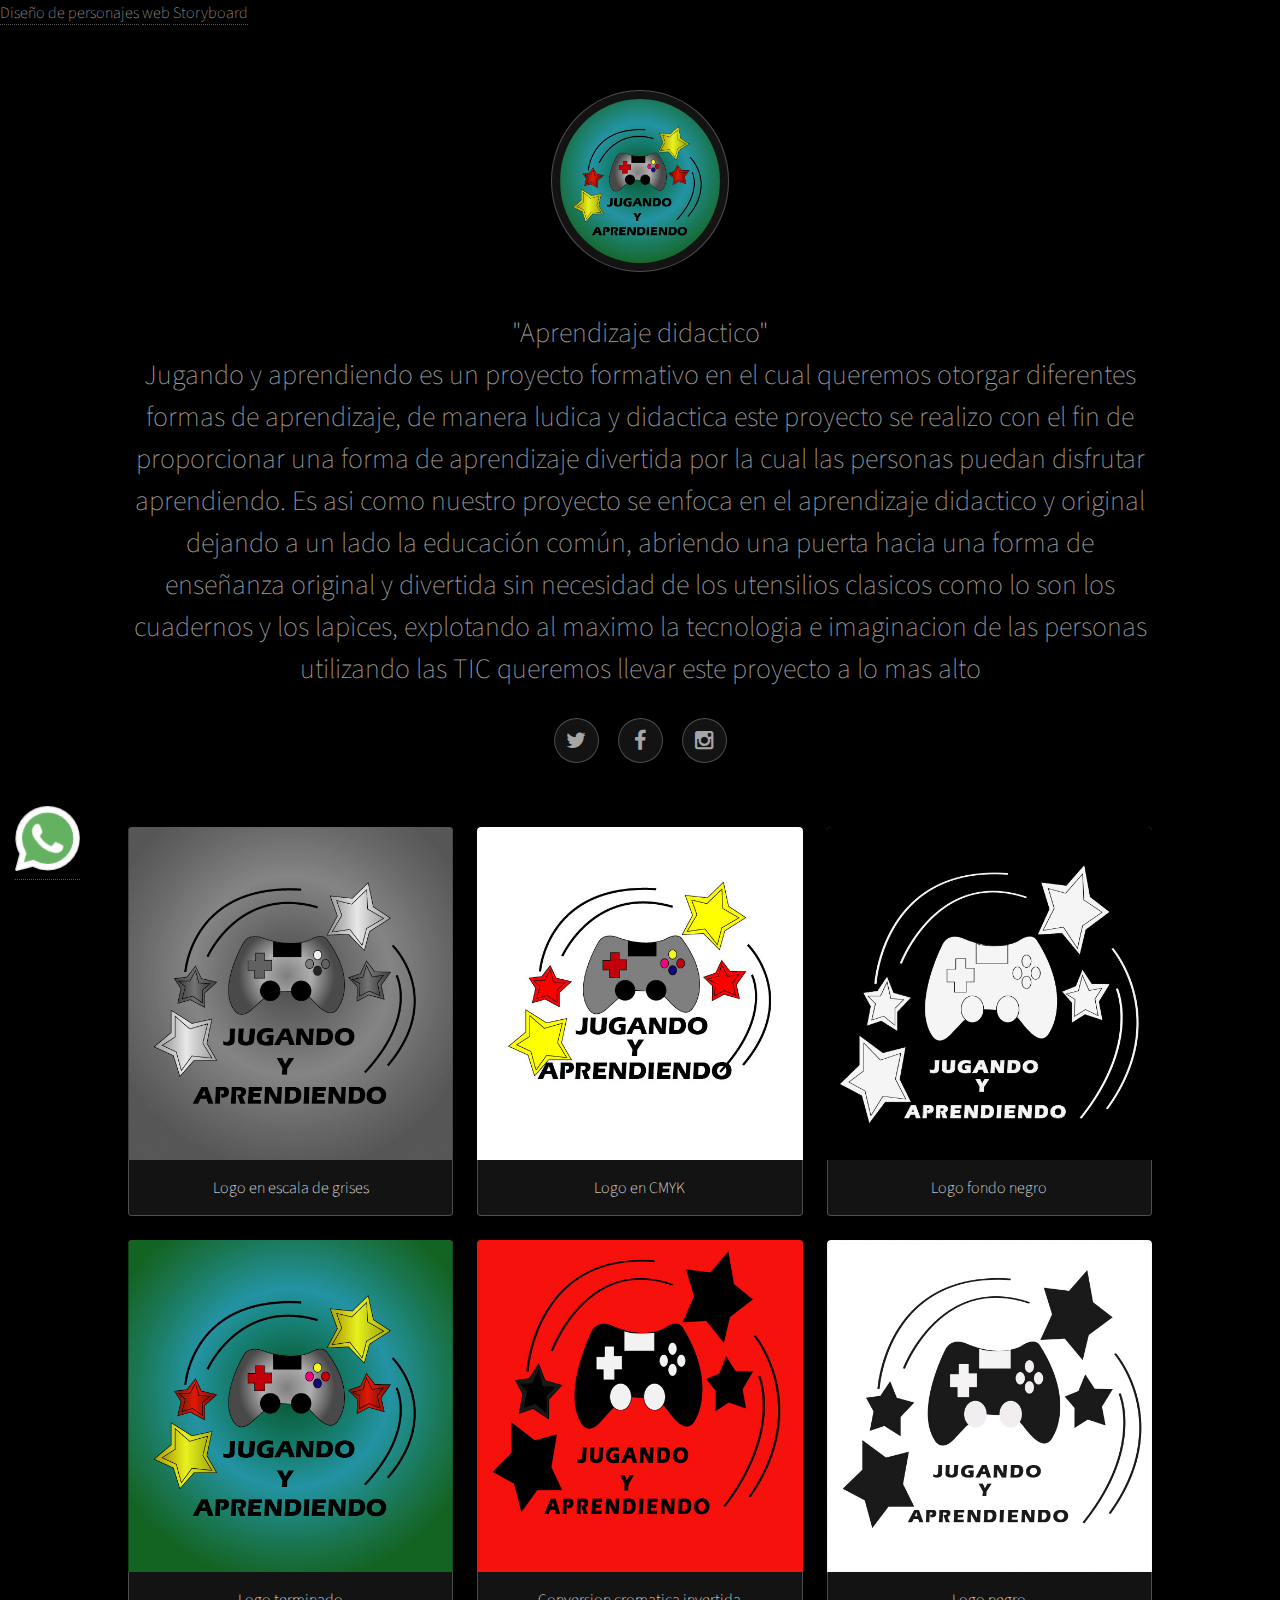
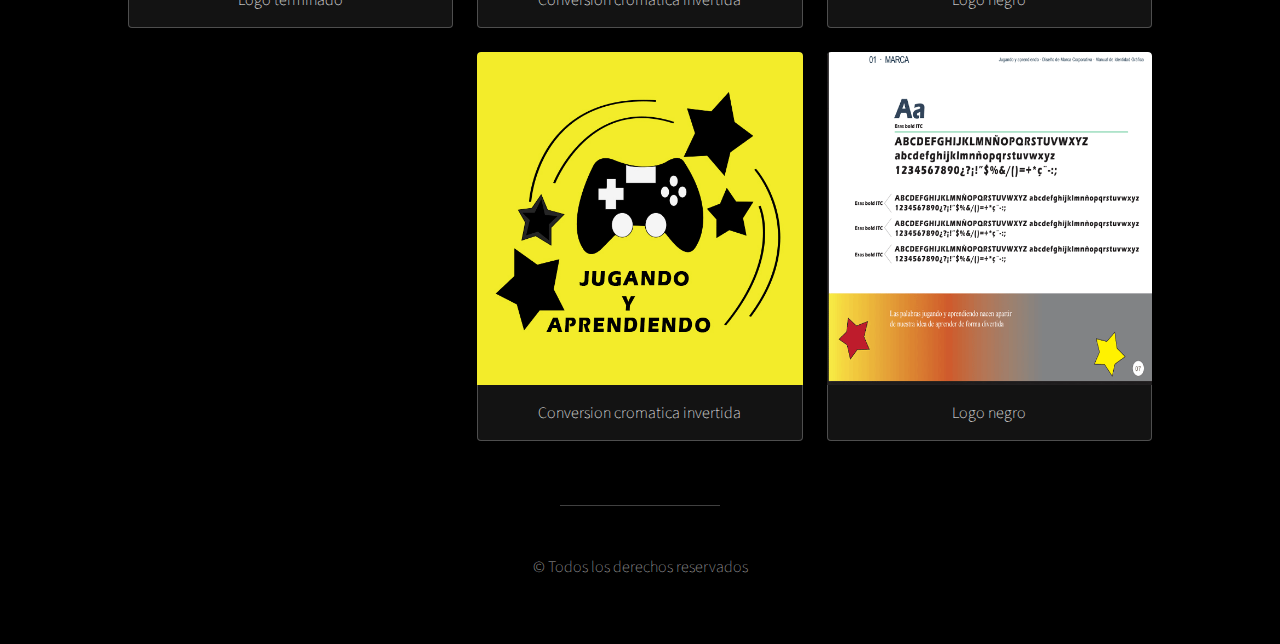
==== manual.html @ 73e26c7f "Add files via upload" ====
<!DOCTYPE HTML>

<html>
	<head>
		<link rel="icon" href="images/icono.ico">
		<title>Manual de identidad</title>
		<meta charset="utf-8" />
		<meta name="viewport" content="width=device-width, initial-scale=1" />
		<link rel="stylesheet" href="assets/css/main.css" />
		<link rel="stylesheet" href="css/bootstrap.css"> 
		<style>
			.appWhatsapp {
				position: fixed;
				left: 15px;
				bottom: 20px;
				width: 65px;
				z-index: 1000;
			}
	
			.appWhatsapp img{
				width: 100%;
				height: auto;
			}
		</style>
	</head>
	<body>
		<div class="container">
            <div class="row">
                <div class="col-xs-12 col-sm-12 col-md-12 col-lg-12">
                    <nav class="p-2 bg-warning text-white mt-3">
                        <a href="Diseño.html" target="_blank" class="breadcrumb-item">Diseño de personajes</a>
                        <a href="index.html" target="_blank" class="breadcrumb-item">web</a>
                        <a href="plantilla.html" target="_blank" class="breadcrumb-item">Storyboard</a>
                    </nav>
                </div>
            </div>
        </div>
		<!-- Wrapper -->
			<div id="wrapper">

				<!-- Header -->
					<header id="header">
						<span class="avatar"><img src="images/avatar.jpg" alt="" /></span>
						<h1>"Aprendizaje didactico"</a><br />
							Jugando y aprendiendo es un proyecto formativo en el cual queremos otorgar diferentes formas de aprendizaje, de manera ludica y didactica este proyecto se realizo con el fin de proporcionar una forma de aprendizaje divertida por la cual las personas puedan disfrutar aprendiendo.
                            Es asi como nuestro proyecto se enfoca en el aprendizaje didactico y original dejando a un lado la educación común, abriendo una puerta hacia una forma de enseñanza original y divertida sin necesidad de los utensilios clasicos como lo son los cuadernos y los lapìces, explotando al maximo la tecnologia e imaginacion de las personas utilizando las TIC queremos llevar este proyecto a lo mas alto </h1>
						<ul class="icons">
							<li><a href="https://twitter.com/Jugandoyaprend1" target="_blank" class="icon style2 fa-twitter"><span class="label">Twitter</span></a></li>
							<li><a href="https://www.facebook.com/Jugando-y-Aprendiendo-108589204228182/" target="_blank" class="icon style2 fa-facebook"><span class="label">Facebook</span></a></li>
							<li><a href="https://www.instagram.com/jugandoyaprendiendo5/?hl=es-la" target="_blank" class="icon style2 fa-instagram"><span class="label">Instagram</span></a></li>
						</ul>
					</header>

				<!-- Main -->
					<section id="main">

						<!-- Thumbnails -->
							<section class="thumbnails">
								<div>
									<a href="images/fulls/01.jpg">
										<img src="images/thumbs/01.jpg" alt="ortega" />
										<h3>Logo en escala de grises</h3>
									</a>
									<a href="images/fulls/02.jpg">
										<img src="images/thumbs/02.jpg" alt="" />
										<h3>Logo terminado</h3>
									</a>
								</div>
								<div>
									<a href="images/fulls/03.jpg">
										<img src="images/thumbs/03.jpg" alt="" />
										<h3>Logo en CMYK</h3>
									</a>
									<a href="images/fulls/04.jpg">
										<img src="images/thumbs/04.jpg" alt="" />
										<h3>Conversion cromatica invertida</h3>
									</a>
									<a href="images/fulls/05.jpg">
										<img src="images/thumbs/05.jpg" alt="" />
										<h3>Conversion cromatica invertida</h3>
									</a>
								</div>
								<div>
									<a href="images/fulls/06.jpg">
										<img src="images/thumbs/06.jpg" alt="" />
										<h3>Logo fondo negro</h3>
									</a>
									<a href="images/fulls/07.jpg">
										<img src="images/thumbs/07.jpg" alt="" />
										<h3>Logo negro</h3>
									</a>
									<a href="images/fulls/08.png">
										<img src="images/thumbs/08.png" alt="" />
										<h3>Logo negro</h3>
									</a>
								</div>
							</section>

					</section>

				<!-- Footer -->
					<footer id="footer">
						<p>&copy; Todos los derechos reservados
					</footer>
					<a class="appWhatsapp" target="_blank" href="https://api.whatsapp.com/send?phone=573017421079&text=Bienvenidos!%20en%20que%20te%20podemos%20ayudar"><img src="images/whatsapp.png" hwight></a>
			</div>

		<!-- Scripts -->
			<script src="assets/js/jquery.min.js"></script>
			<script src="assets/js/jquery.poptrox.min.js"></script>
			<script src="assets/js/skel.min.js"></script>
			<script src="assets/js/main.js"></script>

	</body>
</html>
---- assets/css/main.css ----
@charset "UTF-8";
@import url(font-awesome.min.css);
@import url("http://fonts.googleapis.com/css?family=Source+Sans+Pro:200");


/* Reset */

	html, body, div, span, applet, object, iframe, h1, h2, h3, h4, h5, h6, p, blockquote, pre, a, abbr, acronym, address, big, cite, code, del, dfn, em, img, ins, kbd, q, s, samp, small, strike, strong, sub, sup, tt, var, b, u, i, center, dl, dt, dd, ol, ul, li, fieldset, form, label, legend, table, caption, tbody, tfoot, thead, tr, th, td, article, aside, canvas, details, embed, figure, figcaption, footer, header, hgroup, menu, nav, output, ruby, section, summary, time, mark, audio, video {
		margin: 0;
		padding: 0;
		border: 0;
		font-size: 100%;
		font: inherit;
		vertical-align: baseline;
	}

	article, aside, details, figcaption, figure, footer, header, hgroup, menu, nav, section {
		display: block;
	}

	body {
		line-height: 1;
	}

	ol, ul {
		list-style: none;
	}

	blockquote, q {
		quotes: none;
	}

	blockquote:before, blockquote:after, q:before, q:after {
		content: '';
		content: none;
	}

	table {
		border-collapse: collapse;
		border-spacing: 0;
	}

	body {
		-webkit-text-size-adjust: none;
	}

/* Box Model */

	*, *:before, *:after {
		-moz-box-sizing: border-box;
		-webkit-box-sizing: border-box;
		box-sizing: border-box;
	}

/* Grid */

	.row {
		border-bottom: solid 1px transparent;
		-moz-box-sizing: border-box;
		-webkit-box-sizing: border-box;
		box-sizing: border-box;
	}

	.row > * {
		float: left;
		-moz-box-sizing: border-box;
		-webkit-box-sizing: border-box;
		box-sizing: border-box;
	}

	.row:after, .row:before {
		content: '';
		display: block;
		clear: both;
		height: 0;
	}

	.row.uniform > * > :first-child {
		margin-top: 0;
	}

	.row.uniform > * > :last-child {
		margin-bottom: 0;
	}

	.row.\30 \25 > * {
		padding: 0 0 0 0em;
	}

	.row.\30 \25 {
		margin: 0 0 -1px 0em;
	}

	.row.uniform.\30 \25 > * {
		padding: 0em 0 0 0em;
	}

	.row.uniform.\30 \25 {
		margin: 0em 0 -1px 0em;
	}

	.row > * {
		padding: 0 0 0 2em;
	}

	.row {
		margin: 0 0 -1px -2em;
	}

	.row.uniform > * {
		padding: 2em 0 0 2em;
	}

	.row.uniform {
		margin: -2em 0 -1px -2em;
	}

	.row.\32 00\25 > * {
		padding: 0 0 0 4em;
	}

	.row.\32 00\25 {
		margin: 0 0 -1px -4em;
	}

	.row.uniform.\32 00\25 > * {
		padding: 4em 0 0 4em;
	}

	.row.uniform.\32 00\25 {
		margin: -4em 0 -1px -4em;
	}

	.row.\31 50\25 > * {
		padding: 0 0 0 3em;
	}

	.row.\31 50\25 {
		margin: 0 0 -1px -3em;
	}

	.row.uniform.\31 50\25 > * {
		padding: 3em 0 0 3em;
	}

	.row.uniform.\31 50\25 {
		margin: -3em 0 -1px -3em;
	}

	.row.\35 0\25 > * {
		padding: 0 0 0 1em;
	}

	.row.\35 0\25 {
		margin: 0 0 -1px -1em;
	}

	.row.uniform.\35 0\25 > * {
		padding: 1em 0 0 1em;
	}

	.row.uniform.\35 0\25 {
		margin: -1em 0 -1px -1em;
	}

	.row.\32 5\25 > * {
		padding: 0 0 0 0.5em;
	}

	.row.\32 5\25 {
		margin: 0 0 -1px -0.5em;
	}

	.row.uniform.\32 5\25 > * {
		padding: 0.5em 0 0 0.5em;
	}

	.row.uniform.\32 5\25 {
		margin: -0.5em 0 -1px -0.5em;
	}

	.\31 2u, .\31 2u\24 {
		width: 100%;
		clear: none;
		margin-left: 0;
	}

	.\31 1u, .\31 1u\24 {
		width: 91.6666666667%;
		clear: none;
		margin-left: 0;
	}

	.\31 0u, .\31 0u\24 {
		width: 83.3333333333%;
		clear: none;
		margin-left: 0;
	}

	.\39 u, .\39 u\24 {
		width: 75%;
		clear: none;
		margin-left: 0;
	}

	.\38 u, .\38 u\24 {
		width: 66.6666666667%;
		clear: none;
		margin-left: 0;
	}

	.\37 u, .\37 u\24 {
		width: 58.3333333333%;
		clear: none;
		margin-left: 0;
	}

	.\36 u, .\36 u\24 {
		width: 50%;
		clear: none;
		margin-left: 0;
	}

	.\35 u, .\35 u\24 {
		width: 41.6666666667%;
		clear: none;
		margin-left: 0;
	}

	.\34 u, .\34 u\24 {
		width: 33.3333333333%;
		clear: none;
		margin-left: 0;
	}

	.\33 u, .\33 u\24 {
		width: 25%;
		clear: none;
		margin-left: 0;
	}

	.\32 u, .\32 u\24 {
		width: 16.6666666667%;
		clear: none;
		margin-left: 0;
	}

	.\31 u, .\31 u\24 {
		width: 8.3333333333%;
		clear: none;
		margin-left: 0;
	}

	.\31 2u\24 + *,
	.\31 1u\24 + *,
	.\31 0u\24 + *,
	.\39 u\24 + *,
	.\38 u\24 + *,
	.\37 u\24 + *,
	.\36 u\24 + *,
	.\35 u\24 + *,
	.\34 u\24 + *,
	.\33 u\24 + *,
	.\32 u\24 + *,
	.\31 u\24 + * {
		clear: left;
	}

	.\-11u {
		margin-left: 91.66667%;
	}

	.\-10u {
		margin-left: 83.33333%;
	}

	.\-9u {
		margin-left: 75%;
	}

	.\-8u {
		margin-left: 66.66667%;
	}

	.\-7u {
		margin-left: 58.33333%;
	}

	.\-6u {
		margin-left: 50%;
	}

	.\-5u {
		margin-left: 41.66667%;
	}

	.\-4u {
		margin-left: 33.33333%;
	}

	.\-3u {
		margin-left: 25%;
	}

	.\-2u {
		margin-left: 16.66667%;
	}

	.\-1u {
		margin-left: 8.33333%;
	}

	@media screen and (max-width: 1680px) {

		.row > * {
			padding: 0 0 0 2em;
		}

		.row {
			margin: 0 0 -1px -2em;
		}

		.row.uniform > * {
			padding: 2em 0 0 2em;
		}

		.row.uniform {
			margin: -2em 0 -1px -2em;
		}

		.row.\32 00\25 > * {
			padding: 0 0 0 4em;
		}

		.row.\32 00\25 {
			margin: 0 0 -1px -4em;
		}

		.row.uniform.\32 00\25 > * {
			padding: 4em 0 0 4em;
		}

		.row.uniform.\32 00\25 {
			margin: -4em 0 -1px -4em;
		}

		.row.\31 50\25 > * {
			padding: 0 0 0 3em;
		}

		.row.\31 50\25 {
			margin: 0 0 -1px -3em;
		}

		.row.uniform.\31 50\25 > * {
			padding: 3em 0 0 3em;
		}

		.row.uniform.\31 50\25 {
			margin: -3em 0 -1px -3em;
		}

		.row.\35 0\25 > * {
			padding: 0 0 0 1em;
		}

		.row.\35 0\25 {
			margin: 0 0 -1px -1em;
		}

		.row.uniform.\35 0\25 > * {
			padding: 1em 0 0 1em;
		}

		.row.uniform.\35 0\25 {
			margin: -1em 0 -1px -1em;
		}

		.row.\32 5\25 > * {
			padding: 0 0 0 0.5em;
		}

		.row.\32 5\25 {
			margin: 0 0 -1px -0.5em;
		}

		.row.uniform.\32 5\25 > * {
			padding: 0.5em 0 0 0.5em;
		}

		.row.uniform.\32 5\25 {
			margin: -0.5em 0 -1px -0.5em;
		}

		.\31 2u\28xlarge\29, .\31 2u\24\28xlarge\29 {
			width: 100%;
			clear: none;
			margin-left: 0;
		}

		.\31 1u\28xlarge\29, .\31 1u\24\28xlarge\29 {
			width: 91.6666666667%;
			clear: none;
			margin-left: 0;
		}

		.\31 0u\28xlarge\29, .\31 0u\24\28xlarge\29 {
			width: 83.3333333333%;
			clear: none;
			margin-left: 0;
		}

		.\39 u\28xlarge\29, .\39 u\24\28xlarge\29 {
			width: 75%;
			clear: none;
			margin-left: 0;
		}

		.\38 u\28xlarge\29, .\38 u\24\28xlarge\29 {
			width: 66.6666666667%;
			clear: none;
			margin-left: 0;
		}

		.\37 u\28xlarge\29, .\37 u\24\28xlarge\29 {
			width: 58.3333333333%;
			clear: none;
			margin-left: 0;
		}

		.\36 u\28xlarge\29, .\36 u\24\28xlarge\29 {
			width: 50%;
			clear: none;
			margin-left: 0;
		}

		.\35 u\28xlarge\29, .\35 u\24\28xlarge\29 {
			width: 41.6666666667%;
			clear: none;
			margin-left: 0;
		}

		.\34 u\28xlarge\29, .\34 u\24\28xlarge\29 {
			width: 33.3333333333%;
			clear: none;
			margin-left: 0;
		}

		.\33 u\28xlarge\29, .\33 u\24\28xlarge\29 {
			width: 25%;
			clear: none;
			margin-left: 0;
		}

		.\32 u\28xlarge\29, .\32 u\24\28xlarge\29 {
			width: 16.6666666667%;
			clear: none;
			margin-left: 0;
		}

		.\31 u\28xlarge\29, .\31 u\24\28xlarge\29 {
			width: 8.3333333333%;
			clear: none;
			margin-left: 0;
		}

		.\31 2u\24\28xlarge\29 + *,
		.\31 1u\24\28xlarge\29 + *,
		.\31 0u\24\28xlarge\29 + *,
		.\39 u\24\28xlarge\29 + *,
		.\38 u\24\28xlarge\29 + *,
		.\37 u\24\28xlarge\29 + *,
		.\36 u\24\28xlarge\29 + *,
		.\35 u\24\28xlarge\29 + *,
		.\34 u\24\28xlarge\29 + *,
		.\33 u\24\28xlarge\29 + *,
		.\32 u\24\28xlarge\29 + *,
		.\31 u\24\28xlarge\29 + * {
			clear: left;
		}

		.\-11u\28xlarge\29 {
			margin-left: 91.66667%;
		}

		.\-10u\28xlarge\29 {
			margin-left: 83.33333%;
		}

		.\-9u\28xlarge\29 {
			margin-left: 75%;
		}

		.\-8u\28xlarge\29 {
			margin-left: 66.66667%;
		}

		.\-7u\28xlarge\29 {
			margin-left: 58.33333%;
		}

		.\-6u\28xlarge\29 {
			margin-left: 50%;
		}

		.\-5u\28xlarge\29 {
			margin-left: 41.66667%;
		}

		.\-4u\28xlarge\29 {
			margin-left: 33.33333%;
		}

		.\-3u\28xlarge\29 {
			margin-left: 25%;
		}

		.\-2u\28xlarge\29 {
			margin-left: 16.66667%;
		}

		.\-1u\28xlarge\29 {
			margin-left: 8.33333%;
		}

	}

	@media screen and (max-width: 1280px) {

		.row > * {
			padding: 0 0 0 2em;
		}

		.row {
			margin: 0 0 -1px -2em;
		}

		.row.uniform > * {
			padding: 2em 0 0 2em;
		}

		.row.uniform {
			margin: -2em 0 -1px -2em;
		}

		.row.\32 00\25 > * {
			padding: 0 0 0 4em;
		}

		.row.\32 00\25 {
			margin: 0 0 -1px -4em;
		}

		.row.uniform.\32 00\25 > * {
			padding: 4em 0 0 4em;
		}

		.row.uniform.\32 00\25 {
			margin: -4em 0 -1px -4em;
		}

		.row.\31 50\25 > * {
			padding: 0 0 0 3em;
		}

		.row.\31 50\25 {
			margin: 0 0 -1px -3em;
		}

		.row.uniform.\31 50\25 > * {
			padding: 3em 0 0 3em;
		}

		.row.uniform.\31 50\25 {
			margin: -3em 0 -1px -3em;
		}

		.row.\35 0\25 > * {
			padding: 0 0 0 1em;
		}

		.row.\35 0\25 {
			margin: 0 0 -1px -1em;
		}

		.row.uniform.\35 0\25 > * {
			padding: 1em 0 0 1em;
		}

		.row.uniform.\35 0\25 {
			margin: -1em 0 -1px -1em;
		}

		.row.\32 5\25 > * {
			padding: 0 0 0 0.5em;
		}

		.row.\32 5\25 {
			margin: 0 0 -1px -0.5em;
		}

		.row.uniform.\32 5\25 > * {
			padding: 0.5em 0 0 0.5em;
		}

		.row.uniform.\32 5\25 {
			margin: -0.5em 0 -1px -0.5em;
		}

		.\31 2u\28large\29, .\31 2u\24\28large\29 {
			width: 100%;
			clear: none;
			margin-left: 0;
		}

		.\31 1u\28large\29, .\31 1u\24\28large\29 {
			width: 91.6666666667%;
			clear: none;
			margin-left: 0;
		}

		.\31 0u\28large\29, .\31 0u\24\28large\29 {
			width: 83.3333333333%;
			clear: none;
			margin-left: 0;
		}

		.\39 u\28large\29, .\39 u\24\28large\29 {
			width: 75%;
			clear: none;
			margin-left: 0;
		}

		.\38 u\28large\29, .\38 u\24\28large\29 {
			width: 66.6666666667%;
			clear: none;
			margin-left: 0;
		}

		.\37 u\28large\29, .\37 u\24\28large\29 {
			width: 58.3333333333%;
			clear: none;
			margin-left: 0;
		}

		.\36 u\28large\29, .\36 u\24\28large\29 {
			width: 50%;
			clear: none;
			margin-left: 0;
		}

		.\35 u\28large\29, .\35 u\24\28large\29 {
			width: 41.6666666667%;
			clear: none;
			margin-left: 0;
		}

		.\34 u\28large\29, .\34 u\24\28large\29 {
			width: 33.3333333333%;
			clear: none;
			margin-left: 0;
		}

		.\33 u\28large\29, .\33 u\24\28large\29 {
			width: 25%;
			clear: none;
			margin-left: 0;
		}

		.\32 u\28large\29, .\32 u\24\28large\29 {
			width: 16.6666666667%;
			clear: none;
			margin-left: 0;
		}

		.\31 u\28large\29, .\31 u\24\28large\29 {
			width: 8.3333333333%;
			clear: none;
			margin-left: 0;
		}

		.\31 2u\24\28large\29 + *,
		.\31 1u\24\28large\29 + *,
		.\31 0u\24\28large\29 + *,
		.\39 u\24\28large\29 + *,
		.\38 u\24\28large\29 + *,
		.\37 u\24\28large\29 + *,
		.\36 u\24\28large\29 + *,
		.\35 u\24\28large\29 + *,
		.\34 u\24\28large\29 + *,
		.\33 u\24\28large\29 + *,
		.\32 u\24\28large\29 + *,
		.\31 u\24\28large\29 + * {
			clear: left;
		}

		.\-11u\28large\29 {
			margin-left: 91.66667%;
		}

		.\-10u\28large\29 {
			margin-left: 83.33333%;
		}

		.\-9u\28large\29 {
			margin-left: 75%;
		}

		.\-8u\28large\29 {
			margin-left: 66.66667%;
		}

		.\-7u\28large\29 {
			margin-left: 58.33333%;
		}

		.\-6u\28large\29 {
			margin-left: 50%;
		}

		.\-5u\28large\29 {
			margin-left: 41.66667%;
		}

		.\-4u\28large\29 {
			margin-left: 33.33333%;
		}

		.\-3u\28large\29 {
			margin-left: 25%;
		}

		.\-2u\28large\29 {
			margin-left: 16.66667%;
		}

		.\-1u\28large\29 {
			margin-left: 8.33333%;
		}

	}

	@media screen and (max-width: 980px) {

		.row > * {
			padding: 0 0 0 2em;
		}

		.row {
			margin: 0 0 -1px -2em;
		}

		.row.uniform > * {
			padding: 2em 0 0 2em;
		}

		.row.uniform {
			margin: -2em 0 -1px -2em;
		}

		.row.\32 00\25 > * {
			padding: 0 0 0 4em;
		}

		.row.\32 00\25 {
			margin: 0 0 -1px -4em;
		}

		.row.uniform.\32 00\25 > * {
			padding: 4em 0 0 4em;
		}

		.row.uniform.\32 00\25 {
			margin: -4em 0 -1px -4em;
		}

		.row.\31 50\25 > * {
			padding: 0 0 0 3em;
		}

		.row.\31 50\25 {
			margin: 0 0 -1px -3em;
		}

		.row.uniform.\31 50\25 > * {
			padding: 3em 0 0 3em;
		}

		.row.uniform.\31 50\25 {
			margin: -3em 0 -1px -3em;
		}

		.row.\35 0\25 > * {
			padding: 0 0 0 1em;
		}

		.row.\35 0\25 {
			margin: 0 0 -1px -1em;
		}

		.row.uniform.\35 0\25 > * {
			padding: 1em 0 0 1em;
		}

		.row.uniform.\35 0\25 {
			margin: -1em 0 -1px -1em;
		}

		.row.\32 5\25 > * {
			padding: 0 0 0 0.5em;
		}

		.row.\32 5\25 {
			margin: 0 0 -1px -0.5em;
		}

		.row.uniform.\32 5\25 > * {
			padding: 0.5em 0 0 0.5em;
		}

		.row.uniform.\32 5\25 {
			margin: -0.5em 0 -1px -0.5em;
		}

		.\31 2u\28medium\29, .\31 2u\24\28medium\29 {
			width: 100%;
			clear: none;
			margin-left: 0;
		}

		.\31 1u\28medium\29, .\31 1u\24\28medium\29 {
			width: 91.6666666667%;
			clear: none;
			margin-left: 0;
		}

		.\31 0u\28medium\29, .\31 0u\24\28medium\29 {
			width: 83.3333333333%;
			clear: none;
			margin-left: 0;
		}

		.\39 u\28medium\29, .\39 u\24\28medium\29 {
			width: 75%;
			clear: none;
			margin-left: 0;
		}

		.\38 u\28medium\29, .\38 u\24\28medium\29 {
			width: 66.6666666667%;
			clear: none;
			margin-left: 0;
		}

		.\37 u\28medium\29, .\37 u\24\28medium\29 {
			width: 58.3333333333%;
			clear: none;
			margin-left: 0;
		}

		.\36 u\28medium\29, .\36 u\24\28medium\29 {
			width: 50%;
			clear: none;
			margin-left: 0;
		}

		.\35 u\28medium\29, .\35 u\24\28medium\29 {
			width: 41.6666666667%;
			clear: none;
			margin-left: 0;
		}

		.\34 u\28medium\29, .\34 u\24\28medium\29 {
			width: 33.3333333333%;
			clear: none;
			margin-left: 0;
		}

		.\33 u\28medium\29, .\33 u\24\28medium\29 {
			width: 25%;
			clear: none;
			margin-left: 0;
		}

		.\32 u\28medium\29, .\32 u\24\28medium\29 {
			width: 16.6666666667%;
			clear: none;
			margin-left: 0;
		}

		.\31 u\28medium\29, .\31 u\24\28medium\29 {
			width: 8.3333333333%;
			clear: none;
			margin-left: 0;
		}

		.\31 2u\24\28medium\29 + *,
		.\31 1u\24\28medium\29 + *,
		.\31 0u\24\28medium\29 + *,
		.\39 u\24\28medium\29 + *,
		.\38 u\24\28medium\29 + *,
		.\37 u\24\28medium\29 + *,
		.\36 u\24\28medium\29 + *,
		.\35 u\24\28medium\29 + *,
		.\34 u\24\28medium\29 + *,
		.\33 u\24\28medium\29 + *,
		.\32 u\24\28medium\29 + *,
		.\31 u\24\28medium\29 + * {
			clear: left;
		}

		.\-11u\28medium\29 {
			margin-left: 91.66667%;
		}

		.\-10u\28medium\29 {
			margin-left: 83.33333%;
		}

		.\-9u\28medium\29 {
			margin-left: 75%;
		}

		.\-8u\28medium\29 {
			margin-left: 66.66667%;
		}

		.\-7u\28medium\29 {
			margin-left: 58.33333%;
		}

		.\-6u\28medium\29 {
			margin-left: 50%;
		}

		.\-5u\28medium\29 {
			margin-left: 41.66667%;
		}

		.\-4u\28medium\29 {
			margin-left: 33.33333%;
		}

		.\-3u\28medium\29 {
			margin-left: 25%;
		}

		.\-2u\28medium\29 {
			margin-left: 16.66667%;
		}

		.\-1u\28medium\29 {
			margin-left: 8.33333%;
		}

	}

	@media screen and (max-width: 736px) {

		.row > * {
			padding: 0 0 0 2em;
		}

		.row {
			margin: 0 0 -1px -2em;
		}

		.row.uniform > * {
			padding: 2em 0 0 2em;
		}

		.row.uniform {
			margin: -2em 0 -1px -2em;
		}

		.row.\32 00\25 > * {
			padding: 0 0 0 4em;
		}

		.row.\32 00\25 {
			margin: 0 0 -1px -4em;
		}

		.row.uniform.\32 00\25 > * {
			padding: 4em 0 0 4em;
		}

		.row.uniform.\32 00\25 {
			margin: -4em 0 -1px -4em;
		}

		.row.\31 50\25 > * {
			padding: 0 0 0 3em;
		}

		.row.\31 50\25 {
			margin: 0 0 -1px -3em;
		}

		.row.uniform.\31 50\25 > * {
			padding: 3em 0 0 3em;
		}

		.row.uniform.\31 50\25 {
			margin: -3em 0 -1px -3em;
		}

		.row.\35 0\25 > * {
			padding: 0 0 0 1em;
		}

		.row.\35 0\25 {
			margin: 0 0 -1px -1em;
		}

		.row.uniform.\35 0\25 > * {
			padding: 1em 0 0 1em;
		}

		.row.uniform.\35 0\25 {
			margin: -1em 0 -1px -1em;
		}

		.row.\32 5\25 > * {
			padding: 0 0 0 0.5em;
		}

		.row.\32 5\25 {
			margin: 0 0 -1px -0.5em;
		}

		.row.uniform.\32 5\25 > * {
			padding: 0.5em 0 0 0.5em;
		}

		.row.uniform.\32 5\25 {
			margin: -0.5em 0 -1px -0.5em;
		}

		.\31 2u\28small\29, .\31 2u\24\28small\29 {
			width: 100%;
			clear: none;
			margin-left: 0;
		}

		.\31 1u\28small\29, .\31 1u\24\28small\29 {
			width: 91.6666666667%;
			clear: none;
			margin-left: 0;
		}

		.\31 0u\28small\29, .\31 0u\24\28small\29 {
			width: 83.3333333333%;
			clear: none;
			margin-left: 0;
		}

		.\39 u\28small\29, .\39 u\24\28small\29 {
			width: 75%;
			clear: none;
			margin-left: 0;
		}

		.\38 u\28small\29, .\38 u\24\28small\29 {
			width: 66.6666666667%;
			clear: none;
			margin-left: 0;
		}

		.\37 u\28small\29, .\37 u\24\28small\29 {
			width: 58.3333333333%;
			clear: none;
			margin-left: 0;
		}

		.\36 u\28small\29, .\36 u\24\28small\29 {
			width: 50%;
			clear: none;
			margin-left: 0;
		}

		.\35 u\28small\29, .\35 u\24\28small\29 {
			width: 41.6666666667%;
			clear: none;
			margin-left: 0;
		}

		.\34 u\28small\29, .\34 u\24\28small\29 {
			width: 33.3333333333%;
			clear: none;
			margin-left: 0;
		}

		.\33 u\28small\29, .\33 u\24\28small\29 {
			width: 25%;
			clear: none;
			margin-left: 0;
		}

		.\32 u\28small\29, .\32 u\24\28small\29 {
			width: 16.6666666667%;
			clear: none;
			margin-left: 0;
		}

		.\31 u\28small\29, .\31 u\24\28small\29 {
			width: 8.3333333333%;
			clear: none;
			margin-left: 0;
		}

		.\31 2u\24\28small\29 + *,
		.\31 1u\24\28small\29 + *,
		.\31 0u\24\28small\29 + *,
		.\39 u\24\28small\29 + *,
		.\38 u\24\28small\29 + *,
		.\37 u\24\28small\29 + *,
		.\36 u\24\28small\29 + *,
		.\35 u\24\28small\29 + *,
		.\34 u\24\28small\29 + *,
		.\33 u\24\28small\29 + *,
		.\32 u\24\28small\29 + *,
		.\31 u\24\28small\29 + * {
			clear: left;
		}

		.\-11u\28small\29 {
			margin-left: 91.66667%;
		}

		.\-10u\28small\29 {
			margin-left: 83.33333%;
		}

		.\-9u\28small\29 {
			margin-left: 75%;
		}

		.\-8u\28small\29 {
			margin-left: 66.66667%;
		}

		.\-7u\28small\29 {
			margin-left: 58.33333%;
		}

		.\-6u\28small\29 {
			margin-left: 50%;
		}

		.\-5u\28small\29 {
			margin-left: 41.66667%;
		}

		.\-4u\28small\29 {
			margin-left: 33.33333%;
		}

		.\-3u\28small\29 {
			margin-left: 25%;
		}

		.\-2u\28small\29 {
			margin-left: 16.66667%;
		}

		.\-1u\28small\29 {
			margin-left: 8.33333%;
		}

	}

	@media screen and (max-width: 480px) {

		.row > * {
			padding: 0 0 0 2em;
		}

		.row {
			margin: 0 0 -1px -2em;
		}

		.row.uniform > * {
			padding: 2em 0 0 2em;
		}

		.row.uniform {
			margin: -2em 0 -1px -2em;
		}

		.row.\32 00\25 > * {
			padding: 0 0 0 4em;
		}

		.row.\32 00\25 {
			margin: 0 0 -1px -4em;
		}

		.row.uniform.\32 00\25 > * {
			padding: 4em 0 0 4em;
		}

		.row.uniform.\32 00\25 {
			margin: -4em 0 -1px -4em;
		}

		.row.\31 50\25 > * {
			padding: 0 0 0 3em;
		}

		.row.\31 50\25 {
			margin: 0 0 -1px -3em;
		}

		.row.uniform.\31 50\25 > * {
			padding: 3em 0 0 3em;
		}

		.row.uniform.\31 50\25 {
			margin: -3em 0 -1px -3em;
		}

		.row.\35 0\25 > * {
			padding: 0 0 0 1em;
		}

		.row.\35 0\25 {
			margin: 0 0 -1px -1em;
		}

		.row.uniform.\35 0\25 > * {
			padding: 1em 0 0 1em;
		}

		.row.uniform.\35 0\25 {
			margin: -1em 0 -1px -1em;
		}

		.row.\32 5\25 > * {
			padding: 0 0 0 0.5em;
		}

		.row.\32 5\25 {
			margin: 0 0 -1px -0.5em;
		}

		.row.uniform.\32 5\25 > * {
			padding: 0.5em 0 0 0.5em;
		}

		.row.uniform.\32 5\25 {
			margin: -0.5em 0 -1px -0.5em;
		}

		.\31 2u\28xsmall\29, .\31 2u\24\28xsmall\29 {
			width: 100%;
			clear: none;
			margin-left: 0;
		}

		.\31 1u\28xsmall\29, .\31 1u\24\28xsmall\29 {
			width: 91.6666666667%;
			clear: none;
			margin-left: 0;
		}

		.\31 0u\28xsmall\29, .\31 0u\24\28xsmall\29 {
			width: 83.3333333333%;
			clear: none;
			margin-left: 0;
		}

		.\39 u\28xsmall\29, .\39 u\24\28xsmall\29 {
			width: 75%;
			clear: none;
			margin-left: 0;
		}

		.\38 u\28xsmall\29, .\38 u\24\28xsmall\29 {
			width: 66.6666666667%;
			clear: none;
			margin-left: 0;
		}

		.\37 u\28xsmall\29, .\37 u\24\28xsmall\29 {
			width: 58.3333333333%;
			clear: none;
			margin-left: 0;
		}

		.\36 u\28xsmall\29, .\36 u\24\28xsmall\29 {
			width: 50%;
			clear: none;
			margin-left: 0;
		}

		.\35 u\28xsmall\29, .\35 u\24\28xsmall\29 {
			width: 41.6666666667%;
			clear: none;
			margin-left: 0;
		}

		.\34 u\28xsmall\29, .\34 u\24\28xsmall\29 {
			width: 33.3333333333%;
			clear: none;
			margin-left: 0;
		}

		.\33 u\28xsmall\29, .\33 u\24\28xsmall\29 {
			width: 25%;
			clear: none;
			margin-left: 0;
		}

		.\32 u\28xsmall\29, .\32 u\24\28xsmall\29 {
			width: 16.6666666667%;
			clear: none;
			margin-left: 0;
		}

		.\31 u\28xsmall\29, .\31 u\24\28xsmall\29 {
			width: 8.3333333333%;
			clear: none;
			margin-left: 0;
		}

		.\31 2u\24\28xsmall\29 + *,
		.\31 1u\24\28xsmall\29 + *,
		.\31 0u\24\28xsmall\29 + *,
		.\39 u\24\28xsmall\29 + *,
		.\38 u\24\28xsmall\29 + *,
		.\37 u\24\28xsmall\29 + *,
		.\36 u\24\28xsmall\29 + *,
		.\35 u\24\28xsmall\29 + *,
		.\34 u\24\28xsmall\29 + *,
		.\33 u\24\28xsmall\29 + *,
		.\32 u\24\28xsmall\29 + *,
		.\31 u\24\28xsmall\29 + * {
			clear: left;
		}

		.\-11u\28xsmall\29 {
			margin-left: 91.66667%;
		}

		.\-10u\28xsmall\29 {
			margin-left: 83.33333%;
		}

		.\-9u\28xsmall\29 {
			margin-left: 75%;
		}

		.\-8u\28xsmall\29 {
			margin-left: 66.66667%;
		}

		.\-7u\28xsmall\29 {
			margin-left: 58.33333%;
		}

		.\-6u\28xsmall\29 {
			margin-left: 50%;
		}

		.\-5u\28xsmall\29 {
			margin-left: 41.66667%;
		}

		.\-4u\28xsmall\29 {
			margin-left: 33.33333%;
		}

		.\-3u\28xsmall\29 {
			margin-left: 25%;
		}

		.\-2u\28xsmall\29 {
			margin-left: 16.66667%;
		}

		.\-1u\28xsmall\29 {
			margin-left: 8.33333%;
		}

	}

/* Basic */

	@-ms-viewport {
		width: device-width;
	}

	body {
		-ms-overflow-style: scrollbar;
	}

	@media screen and (max-width: 480px) {

		html, body {
			min-width: 320px;
		}

	}

	body {
		background-color: #000;
		background-image: url("../../images/bg.jpg");
		background-size: cover;
		background-position: top center;
	}

		body.is-loading *, body.is-loading *:before, body.is-loading *:after {
			-moz-animation: none !important;
			-webkit-animation: none !important;
			-ms-animation: none !important;
			animation: none !important;
			-moz-transition: none !important;
			-webkit-transition: none !important;
			-ms-transition: none !important;
			transition: none !important;
		}

/* Type */

	body, input, select, textarea {
		color: rgba(255, 255, 255, 0.65);
		font-family: "Source Sans Pro", Helvetica, sans-serif;
		font-size: 13pt;
		font-weight: 200;
		line-height: 1.65;
	}

		@media screen and (max-width: 1280px) {

			body, input, select, textarea {
				font-size: 12pt;
			}

		}

	a {
		color: inherit;
		text-decoration: none;
		border-bottom: dotted 1px rgba(255, 255, 255, 0.35);
		-moz-transition: border-bottom-color 0.2s ease-in-out, color 0.2s ease-in-out;
		-webkit-transition: border-bottom-color 0.2s ease-in-out, color 0.2s ease-in-out;
		-ms-transition: border-bottom-color 0.2s ease-in-out, color 0.2s ease-in-out;
		transition: border-bottom-color 0.2s ease-in-out, color 0.2s ease-in-out;
	}

		a:hover {
			color: #ffffff;
			border-bottom-color: transparent;
		}

	strong, b {
		color: #ffffff;
		font-weight: 200;
	}

	em, i {
		font-style: italic;
	}

	p {
		margin: 0 0 2em 0;
	}

	h1, h2, h3, h4, h5, h6 {
		color: #ffffff;
		font-weight: 200;
		line-height: 1.5;
		margin: 0 0 1em 0;
	}

		h1 a, h2 a, h3 a, h4 a, h5 a, h6 a {
			color: inherit;
			text-decoration: none;
		}

		@media screen and (max-width: 980px) {

			h1 br, h2 br, h3 br, h4 br, h5 br, h6 br {
				display: none;
			}

		}

	h1 {
		font-size: 1.75em;
	}

		@media screen and (max-width: 980px) {

			h1 {
				font-size: 1.5em;
			}

		}

		@media screen and (max-width: 736px) {

			h1 {
				font-size: 1.25em;
			}

		}

	h2 {
		font-size: 1.35em;
	}

		@media screen and (max-width: 736px) {

			h2 {
				font-size: 1em;
			}

		}

	h3 {
		font-size: 1em;
	}

	h4 {
		font-size: 1em;
	}

	h5 {
		font-size: 0.9em;
	}

	h6 {
		font-size: 0.7em;
	}

	sub {
		font-size: 0.8em;
		position: relative;
		top: 0.5em;
	}

	sup {
		font-size: 0.8em;
		position: relative;
		top: -0.5em;
	}

	blockquote {
		border-left: solid 4px rgba(255, 255, 255, 0.25);
		font-style: italic;
		margin: 0 0 2em 0;
		padding: 0.5em 0 0.5em 2em;
	}

	code {
		background: rgba(255, 255, 255, 0.075);
		border-radius: 4px;
		border: solid 1px rgba(255, 255, 255, 0.25);
		font-family: "Courier New", monospace;
		font-size: 0.9em;
		margin: 0 0.25em;
		padding: 0.25em 0.65em;
	}

	pre {
		-webkit-overflow-scrolling: touch;
		font-family: "Courier New", monospace;
		font-size: 0.9em;
		margin: 0 0 2em 0;
	}

		pre code {
			display: block;
			line-height: 1.75;
			padding: 1em 1.5em;
			overflow-x: auto;
		}

	hr {
		border: 0;
		border-bottom: solid 1px rgba(255, 255, 255, 0.25);
		margin: 2em 0;
	}

		hr.major {
			margin: 3em 0;
		}

	.align-left {
		text-align: left;
	}

	.align-center {
		text-align: center;
	}

	.align-right {
		text-align: right;
	}

/* Section/Article */

	section.special, article.special {
		text-align: center;
	}

	header p {
		color: rgba(255, 255, 255, 0.35);
		position: relative;
		margin: 0 0 1.5em 0;
	}

	header h2 + p {
		font-size: 1.25em;
		margin-top: -1em;
	}

	header h3 + p {
		font-size: 1.1em;
		margin-top: -0.8em;
	}

	header h4 + p,
	header h5 + p,
	header h6 + p {
		font-size: 0.9em;
		margin-top: -0.6em;
	}

/* Form */

	form {
		margin: 0 0 2em 0;
	}

	label {
		color: #ffffff;
		display: block;
		font-size: 0.9em;
		font-weight: 200;
		margin: 0 0 1em 0;
	}

	input[type="text"],
	input[type="password"],
	input[type="email"],
	input[type="tel"],
	select,
	textarea {
		-moz-appearance: none;
		-webkit-appearance: none;
		-ms-appearance: none;
		appearance: none;
		background: rgba(255, 255, 255, 0.075);
		border-radius: 4px;
		border: none;
		border: solid 1px rgba(255, 255, 255, 0.25);
		color: inherit;
		display: block;
		outline: 0;
		padding: 0 1em;
		text-decoration: none;
		width: 100%;
	}

		input[type="text"]:invalid,
		input[type="password"]:invalid,
		input[type="email"]:invalid,
		input[type="tel"]:invalid,
		select:invalid,
		textarea:invalid {
			box-shadow: none;
		}

		input[type="text"]:focus,
		input[type="password"]:focus,
		input[type="email"]:focus,
		input[type="tel"]:focus,
		select:focus,
		textarea:focus {
			border-color: #FF6382;
			box-shadow: 0 0 0 1px #FF6382;
		}

	.select-wrapper {
		text-decoration: none;
		display: block;
		position: relative;
	}

		.select-wrapper:before {
			content: "";
			-moz-osx-font-smoothing: grayscale;
			-webkit-font-smoothing: antialiased;
			font-family: FontAwesome;
			font-style: normal;
			font-weight: normal;
			text-transform: none !important;
		}

		.select-wrapper:before {
			color: rgba(255, 255, 255, 0.25);
			display: block;
			height: 2.75em;
			line-height: 2.75em;
			pointer-events: none;
			position: absolute;
			right: 0;
			text-align: center;
			top: 0;
			width: 2.75em;
		}

		.select-wrapper select::-ms-expand {
			display: none;
		}

	input[type="text"],
	input[type="password"],
	input[type="email"],
	select {
		height: 2.75em;
	}

	textarea {
		padding: 0.75em 1em;
	}

	input[type="checkbox"],
	input[type="radio"] {
		-moz-appearance: none;
		-webkit-appearance: none;
		-ms-appearance: none;
		appearance: none;
		display: block;
		float: left;
		margin-right: -2em;
		opacity: 0;
		width: 1em;
		z-index: -1;
	}

		input[type="checkbox"] + label,
		input[type="radio"] + label {
			text-decoration: none;
			color: rgba(255, 255, 255, 0.65);
			cursor: pointer;
			display: inline-block;
			font-size: 1em;
			font-weight: 200;
			padding-left: 2.4em;
			padding-right: 0.75em;
			position: relative;
		}

			input[type="checkbox"] + label:before,
			input[type="radio"] + label:before {
				-moz-osx-font-smoothing: grayscale;
				-webkit-font-smoothing: antialiased;
				font-family: FontAwesome;
				font-style: normal;
				font-weight: normal;
				text-transform: none !important;
			}

			input[type="checkbox"] + label:before,
			input[type="radio"] + label:before {
				background: rgba(255, 255, 255, 0.075);
				border-radius: 4px;
				border: solid 1px rgba(255, 255, 255, 0.25);
				content: '';
				display: inline-block;
				height: 1.65em;
				left: 0;
				line-height: 1.58125em;
				position: absolute;
				text-align: center;
				top: 0;
				width: 1.65em;
			}

		input[type="checkbox"]:checked + label:before,
		input[type="radio"]:checked + label:before {
			background: #FF6382;
			border-color: #FF6382;
			color: #ffffff;
			content: '\f00c';
		}

		input[type="checkbox"]:focus + label:before,
		input[type="radio"]:focus + label:before {
			border-color: #FF6382;
			box-shadow: 0 0 0 1px #FF6382;
		}

	input[type="checkbox"] + label:before {
		border-radius: 4px;
	}

	input[type="radio"] + label:before {
		border-radius: 100%;
	}

	::-webkit-input-placeholder {
		color: rgba(255, 255, 255, 0.35) !important;
		opacity: 1.0;
	}

	:-moz-placeholder {
		color: rgba(255, 255, 255, 0.35) !important;
		opacity: 1.0;
	}

	::-moz-placeholder {
		color: rgba(255, 255, 255, 0.35) !important;
		opacity: 1.0;
	}

	:-ms-input-placeholder {
		color: rgba(255, 255, 255, 0.35) !important;
		opacity: 1.0;
	}

	.formerize-placeholder {
		color: rgba(255, 255, 255, 0.35) !important;
		opacity: 1.0;
	}

/* Box */

	.box {
		border-radius: 4px;
		border: solid 1px rgba(255, 255, 255, 0.25);
		margin-bottom: 2em;
		padding: 1.5em;
	}

		.box > :last-child,
		.box > :last-child > :last-child,
		.box > :last-child > :last-child > :last-child {
			margin-bottom: 0;
		}

		.box.alt {
			border: 0;
			border-radius: 0;
			padding: 0;
		}

/* Icon */

	.icon {
		text-decoration: none;
		border-bottom: none;
		position: relative;
	}

		.icon:before {
			-moz-osx-font-smoothing: grayscale;
			-webkit-font-smoothing: antialiased;
			font-family: FontAwesome;
			font-style: normal;
			font-weight: normal;
			text-transform: none !important;
		}

		.icon > .label {
			display: none;
		}

		.icon.style2 {
			-moz-transition: all 0.2s ease;
			-webkit-transition: all 0.2s ease;
			-ms-transition: all 0.2s ease;
			transition: all 0.2s ease;
			border-radius: 100%;
			display: inline-block;
			padding: 0.5em;
			border: solid 1px rgba(255, 255, 255, 0.25);
			background-color: rgba(255, 255, 255, 0.075);
		}

			.icon.style2:before {
				display: block;
				width: 1.25em;
				height: 1.25em;
				line-height: 1.25em;
				font-size: 1.35em;
			}

			.icon.style2:hover {
				background-color: rgba(255, 255, 255, 0.25);
			}

			@media screen and (max-width: 736px) {

				.icon.style2:before {
					font-size: 1em;
				}

			}

/* Image */

	.image {
		border-radius: 4px;
		border: 0;
		display: inline-block;
		position: relative;
	}

		.image img {
			border-radius: 4px;
			display: block;
		}

		.image.left, .image.right {
			max-width: 40%;
		}

			.image.left img, .image.right img {
				width: 100%;
			}

		.image.left {
			float: left;
			padding: 0 1.5em 1em 0;
			top: 0.25em;
		}

		.image.right {
			float: right;
			padding: 0 0 1em 1.5em;
			top: 0.25em;
		}

		.image.fit {
			display: block;
			margin: 0 0 2em 0;
			width: 100%;
		}

			.image.fit img {
				width: 100%;
			}

		.image.main {
			display: block;
			margin: 0 0 3em 0;
			width: 100%;
		}

			.image.main img {
				width: 100%;
			}

/* List */

	ol {
		list-style: decimal;
		margin: 0 0 2em 0;
		padding-left: 1.25em;
	}

		ol li {
			padding-left: 0.25em;
		}

	ul {
		list-style: disc;
		margin: 0 0 2em 0;
		padding-left: 1em;
	}

		ul li {
			padding-left: 0.5em;
		}

		ul.alt {
			list-style: none;
			padding-left: 0;
		}

			ul.alt li {
				border-top: solid 1px rgba(255, 255, 255, 0.25);
				padding: 0.5em 0;
			}

				ul.alt li:first-child {
					border-top: 0;
					padding-top: 0;
				}

		ul.icons {
			cursor: default;
			list-style: none;
			padding-left: 0;
		}

			ul.icons li {
				display: inline-block;
				padding: 0 1em 0 0;
			}

				ul.icons li:last-child {
					padding-right: 0;
				}

		ul.actions {
			cursor: default;
			list-style: none;
			padding-left: 0;
		}

			ul.actions li {
				display: inline-block;
				padding: 0 1em 0 0;
				vertical-align: middle;
			}

				ul.actions li:last-child {
					padding-right: 0;
				}

			ul.actions.small li {
				padding: 0 0.5em 0 0;
			}

			ul.actions.vertical li {
				display: block;
				padding: 1em 0 0 0;
			}

				ul.actions.vertical li:first-child {
					padding-top: 0;
				}

				ul.actions.vertical li > * {
					margin-bottom: 0;
				}

			ul.actions.vertical.small li {
				padding: 0.5em 0 0 0;
			}

				ul.actions.vertical.small li:first-child {
					padding-top: 0;
				}

			ul.actions.fit {
				display: table;
				margin-left: -1em;
				padding: 0;
				table-layout: fixed;
				width: calc(100% + 1em);
			}

				ul.actions.fit li {
					display: table-cell;
					padding: 0 0 0 1em;
				}

					ul.actions.fit li > * {
						margin-bottom: 0;
					}

				ul.actions.fit.small {
					margin-left: -0.5em;
					width: calc(100% + 0.5em);
				}

					ul.actions.fit.small li {
						padding: 0 0 0 0.5em;
					}

			@media screen and (max-width: 480px) {

				ul.actions {
					margin: 0 0 2em 0;
				}

					ul.actions li {
						padding: 1em 0 0 0;
						display: block;
						text-align: center;
						width: 100%;
					}

						ul.actions li:first-child {
							padding-top: 0;
						}

						ul.actions li > * {
							width: 100%;
							margin: 0 !important;
						}

							ul.actions li > *.icon:before {
								margin-left: -2em;
							}

					ul.actions.small li {
						padding: 0.5em 0 0 0;
					}

						ul.actions.small li:first-child {
							padding-top: 0;
						}

			}

	dl {
		margin: 0 0 2em 0;
	}

		dl dt {
			display: block;
			font-weight: 200;
			margin: 0 0 1em 0;
		}

		dl dd {
			margin-left: 2em;
		}

/* Table */

	.table-wrapper {
		-webkit-overflow-scrolling: touch;
		overflow-x: auto;
	}

	table {
		margin: 0 0 2em 0;
		width: 100%;
	}

		table tbody tr {
			border: solid 1px rgba(255, 255, 255, 0.25);
			border-left: 0;
			border-right: 0;
		}

			table tbody tr:nth-child(2n + 1) {
				background-color: rgba(255, 255, 255, 0.075);
			}

		table td {
			padding: 0.75em 0.75em;
		}

		table th {
			color: #ffffff;
			font-size: 0.9em;
			font-weight: 200;
			padding: 0 0.75em 0.75em 0.75em;
			text-align: left;
		}

		table thead {
			border-bottom: solid 2px rgba(255, 255, 255, 0.25);
		}

		table tfoot {
			border-top: solid 2px rgba(255, 255, 255, 0.25);
		}

		table.alt {
			border-collapse: separate;
		}

			table.alt tbody tr td {
				border: solid 1px rgba(255, 255, 255, 0.25);
				border-left-width: 0;
				border-top-width: 0;
			}

				table.alt tbody tr td:first-child {
					border-left-width: 1px;
				}

			table.alt tbody tr:first-child td {
				border-top-width: 1px;
			}

			table.alt thead {
				border-bottom: 0;
			}

			table.alt tfoot {
				border-top: 0;
			}

/* Button */

	input[type="submit"],
	input[type="reset"],
	input[type="button"],
	button,
	.button {
		-moz-appearance: none;
		-webkit-appearance: none;
		-ms-appearance: none;
		appearance: none;
		-moz-transition: background-color 0.2s ease-in-out, color 0.2s ease-in-out;
		-webkit-transition: background-color 0.2s ease-in-out, color 0.2s ease-in-out;
		-ms-transition: background-color 0.2s ease-in-out, color 0.2s ease-in-out;
		transition: background-color 0.2s ease-in-out, color 0.2s ease-in-out;
		background-color: #FF6382;
		border-radius: 4px;
		border: 0;
		color: !important;
		cursor: pointer;
		display: inline-block;
		font-weight: 200;
		height: 2.85em;
		line-height: 2.95em;
		padding: 0 1.5em;
		text-align: center;
		text-decoration: none;
		white-space: nowrap;
	}

		input[type="submit"]:hover,
		input[type="reset"]:hover,
		input[type="button"]:hover,
		button:hover,
		.button:hover {
			background-color: #ff7c96;
		}

		input[type="submit"]:active,
		input[type="reset"]:active,
		input[type="button"]:active,
		button:active,
		.button:active {
			background-color: #ff496e;
		}

		input[type="submit"].icon,
		input[type="reset"].icon,
		input[type="button"].icon,
		button.icon,
		.button.icon {
			padding-left: 1.35em;
		}

			input[type="submit"].icon:before,
			input[type="reset"].icon:before,
			input[type="button"].icon:before,
			button.icon:before,
			.button.icon:before {
				margin-right: 0.5em;
			}

		input[type="submit"].fit,
		input[type="reset"].fit,
		input[type="button"].fit,
		button.fit,
		.button.fit {
			display: block;
			margin: 0 0 1em 0;
			width: 100%;
		}

		input[type="submit"].small,
		input[type="reset"].small,
		input[type="button"].small,
		button.small,
		.button.small {
			font-size: 0.8em;
		}

		input[type="submit"].big,
		input[type="reset"].big,
		input[type="button"].big,
		button.big,
		.button.big {
			font-size: 1.35em;
		}

		input[type="submit"].alt,
		input[type="reset"].alt,
		input[type="button"].alt,
		button.alt,
		.button.alt {
			background-color: transparent;
			box-shadow: inset 0 0 0 2px rgba(255, 255, 255, 0.25);
			color: #ffffff !important;
		}

			input[type="submit"].alt:hover,
			input[type="reset"].alt:hover,
			input[type="button"].alt:hover,
			button.alt:hover,
			.button.alt:hover {
				background-color: rgba(255, 255, 255, 0.075);
			}

			input[type="submit"].alt:active,
			input[type="reset"].alt:active,
			input[type="button"].alt:active,
			button.alt:active,
			.button.alt:active {
				background-color: rgba(255, 0, 0, 0.2);
			}

			input[type="submit"].alt.icon:before,
			input[type="reset"].alt.icon:before,
			input[type="button"].alt.icon:before,
			button.alt.icon:before,
			.button.alt.icon:before {
				color: rgba(255, 255, 255, 0.35);
			}

		input[type="submit"].special,
		input[type="reset"].special,
		input[type="button"].special,
		button.special,
		.button.special {
			background-color: #FF6382;
			color: !important;
		}

			input[type="submit"].special:hover,
			input[type="reset"].special:hover,
			input[type="button"].special:hover,
			button.special:hover,
			.button.special:hover {
				background-color: #ff7c96;
			}

			input[type="submit"].special:active,
			input[type="reset"].special:active,
			input[type="button"].special:active,
			button.special:active,
			.button.special:active {
				background-color: #ff496e;
			}

		input[type="submit"].disabled, input[type="submit"]:disabled,
		input[type="reset"].disabled,
		input[type="reset"]:disabled,
		input[type="button"].disabled,
		input[type="button"]:disabled,
		button.disabled,
		button:disabled,
		.button.disabled,
		.button:disabled {
			background-color: rgba(255, 255, 255, 0.65) !important;
			box-shadow: inset 0 -0.15em 0 0 rgba(0, 0, 0, 0.15);
			color: #000 !important;
			cursor: default;
			opacity: 0.25;
		}

		@media screen and (max-width: 480px) {

			input[type="submit"],
			input[type="reset"],
			input[type="button"],
			button,
			.button {
				padding: 0;
			}

		}

/* Thumbnails */

	.thumbnails {
		display: -moz-flex;
		display: -webkit-flex;
		display: -ms-flex;
		display: flex;
		-moz-flex-direction: row;
		-webkit-flex-direction: row;
		-ms-flex-direction: row;
		flex-direction: row;
		position: relative;
		margin: 0 0 2em -2em;
	}

		.thumbnails a {
			-moz-transition: all 0.2s ease;
			-webkit-transition: all 0.2s ease;
			-ms-transition: all 0.2s ease;
			transition: all 0.2s ease;
			border-bottom: none;
			display: block;
			width: 100%;
			margin: 0 0 2em 0;
			text-align: center;
			border-radius: 4px;
			box-shadow: inset 0 0 0 1px rgba(255, 255, 255, 0.25);
			background-color: rgba(255, 255, 255, 0.075);
			cursor: pointer;
			outline: 0;
			overflow: hidden;
		}

			.thumbnails a img {
				display: block;
				width: 100%;
				border-top-left-radius: 4px;
				border-top-right-radius: 4px;
			}

			.thumbnails a h3 {
				margin: 1em;
			}

			.thumbnails a:hover {
				background-color: rgba(255, 255, 255, 0.25);
				box-shadow: inset 0 0 0 1px rgba(255, 255, 255, 0.25), 0 0 0.5em 0 #FF6382;
			}

		.thumbnails > div {
			display: -moz-flex;
			display: -webkit-flex;
			display: -ms-flex;
			display: flex;
			-moz-flex-direction: column;
			-webkit-flex-direction: column;
			-ms-flex-direction: column;
			flex-direction: column;
			width: calc(100% / 3);
			padding-left: 2em;
		}

			.thumbnails > div > :last-child {
				margin-bottom: 0;
			}

		@media screen and (max-width: 1280px) {

			.thumbnails {
				margin: 0 0 2em -1.5em;
			}

				.thumbnails a {
					margin: 0 0 1.5em 0;
				}

				.thumbnails > div {
					padding-left: 1.5em;
				}

		}

		@media screen and (max-width: 980px) {

			.thumbnails h3 {
				font-size: 0.8em;
			}

		}

		@media screen and (max-width: 480px) {

			.thumbnails {
				display: block;
			}

				.thumbnails a {
					margin: 0 0 2em 0 !important;
				}

				.thumbnails > div {
					display: block;
					width: 100%;
				}

					.thumbnails > div:last-child > :last-child {
						margin-bottom: 0 !important;
					}

				.thumbnails h3 {
					font-size: 1em;
				}

		}

/* Poptrox */

	.poptrox-popup {
		-moz-box-sizing: content-box;
		-webkit-box-sizing: content-box;
		-ms-box-sizing: content-box;
		box-sizing: content-box;
		background: rgba(255, 255, 255, 0.25);
		box-shadow: 0 0.5em 3em 0 rgba(0, 0, 0, 0.25);
		border-radius: 4px;
		overflow: hidden;
	}

		.poptrox-popup .closer {
			-moz-transition: opacity 0.2s ease-in-out;
			-webkit-transition: opacity 0.2s ease-in-out;
			-ms-transition: opacity 0.2s ease-in-out;
			transition: opacity 0.2s ease-in-out;
			text-decoration: none;
			position: absolute;
			top: 1em;
			right: 1em;
			z-index: 2;
			-webkit-tap-highlight-color: rgba(255, 255, 255, 0);
			white-space: nowrap;
			text-indent: 2.5em;
			overflow: hidden;
			width: 2.5em;
			height: 2.5em;
			display: block;
		}

			.poptrox-popup .closer:before {
				content: "";
				-moz-osx-font-smoothing: grayscale;
				-webkit-font-smoothing: antialiased;
				font-family: FontAwesome;
				font-style: normal;
				font-weight: normal;
				text-transform: none !important;
			}

			.poptrox-popup .closer:before {
				display: block;
				position: relative;
				text-indent: 0;
				border-radius: 100%;
				box-shadow: inset 0 0 0 1px #ffffff;
				color: #ffffff !important;
				width: 2.5em;
				height: 2.5em;
				line-height: 2.5em;
			}

		.poptrox-popup:hover .closer {
			opacity: 0.5;
		}

			.poptrox-popup:hover .closer:hover {
				opacity: 1.0;
			}

/* Wrapper */

	#wrapper {
		max-width: 68em;
		width: 100%;
		margin: 0 auto;
		padding: 0 2em;
		opacity: 1;
		filter: none;
		-moz-transition: opacity 1s ease, -moz-filter 1s ease;
		-webkit-transition: opacity 1s ease, -webkit-filter 1s ease;
		-ms-transition: opacity 1s ease, -ms-filter 1s ease;
		transition: opacity 1s ease, filter 1s ease;
	}

	body.is-loading #wrapper {
		opacity: 0;
		-moz-filter: blur(1px);
		-webkit-filter: blur(1px);
		-ms-filter: blur(1px);
		filter: blur(1px);
	}

	body.is-covered #wrapper {
		-moz-filter: blur(3px);
		-webkit-filter: blur(3px);
		-ms-filter: blur(3px);
		filter: blur(3px);
	}

/* Header */

	#header {
		text-align: center;
		padding: 6em 0 4em 0;
	}

		#header h1 {
			color: rgba(255, 255, 255, 0.65);
		}

		#header .avatar {
			border-radius: 100%;
			display: inline-block;
			margin: 0 0 2em 0;
			padding: 0.5em;
			border: solid 1px rgba(255, 255, 255, 0.25);
			background-color: rgba(255, 255, 255, 0.075);
		}

			#header .avatar img {
				border-radius: 100%;
				display: block;
				width: 10em;
			}

		@media screen and (max-width: 1280px) {

			#header {
				padding: 4em 0 2em 0;
			}

		}

/* Footer */

	#footer {
		text-align: center;
		padding: 4em 0 4em 0;
	}

		#footer:before {
			content: '';
			border-top: solid 1px rgba(255, 255, 255, 0.25);
			width: 10em;
			display: block;
			margin: 0 auto 3em auto;
		}

		@media screen and (max-width: 1280px) {

			#footer {
				padding: 2em 0 2em 0;
			}

		}
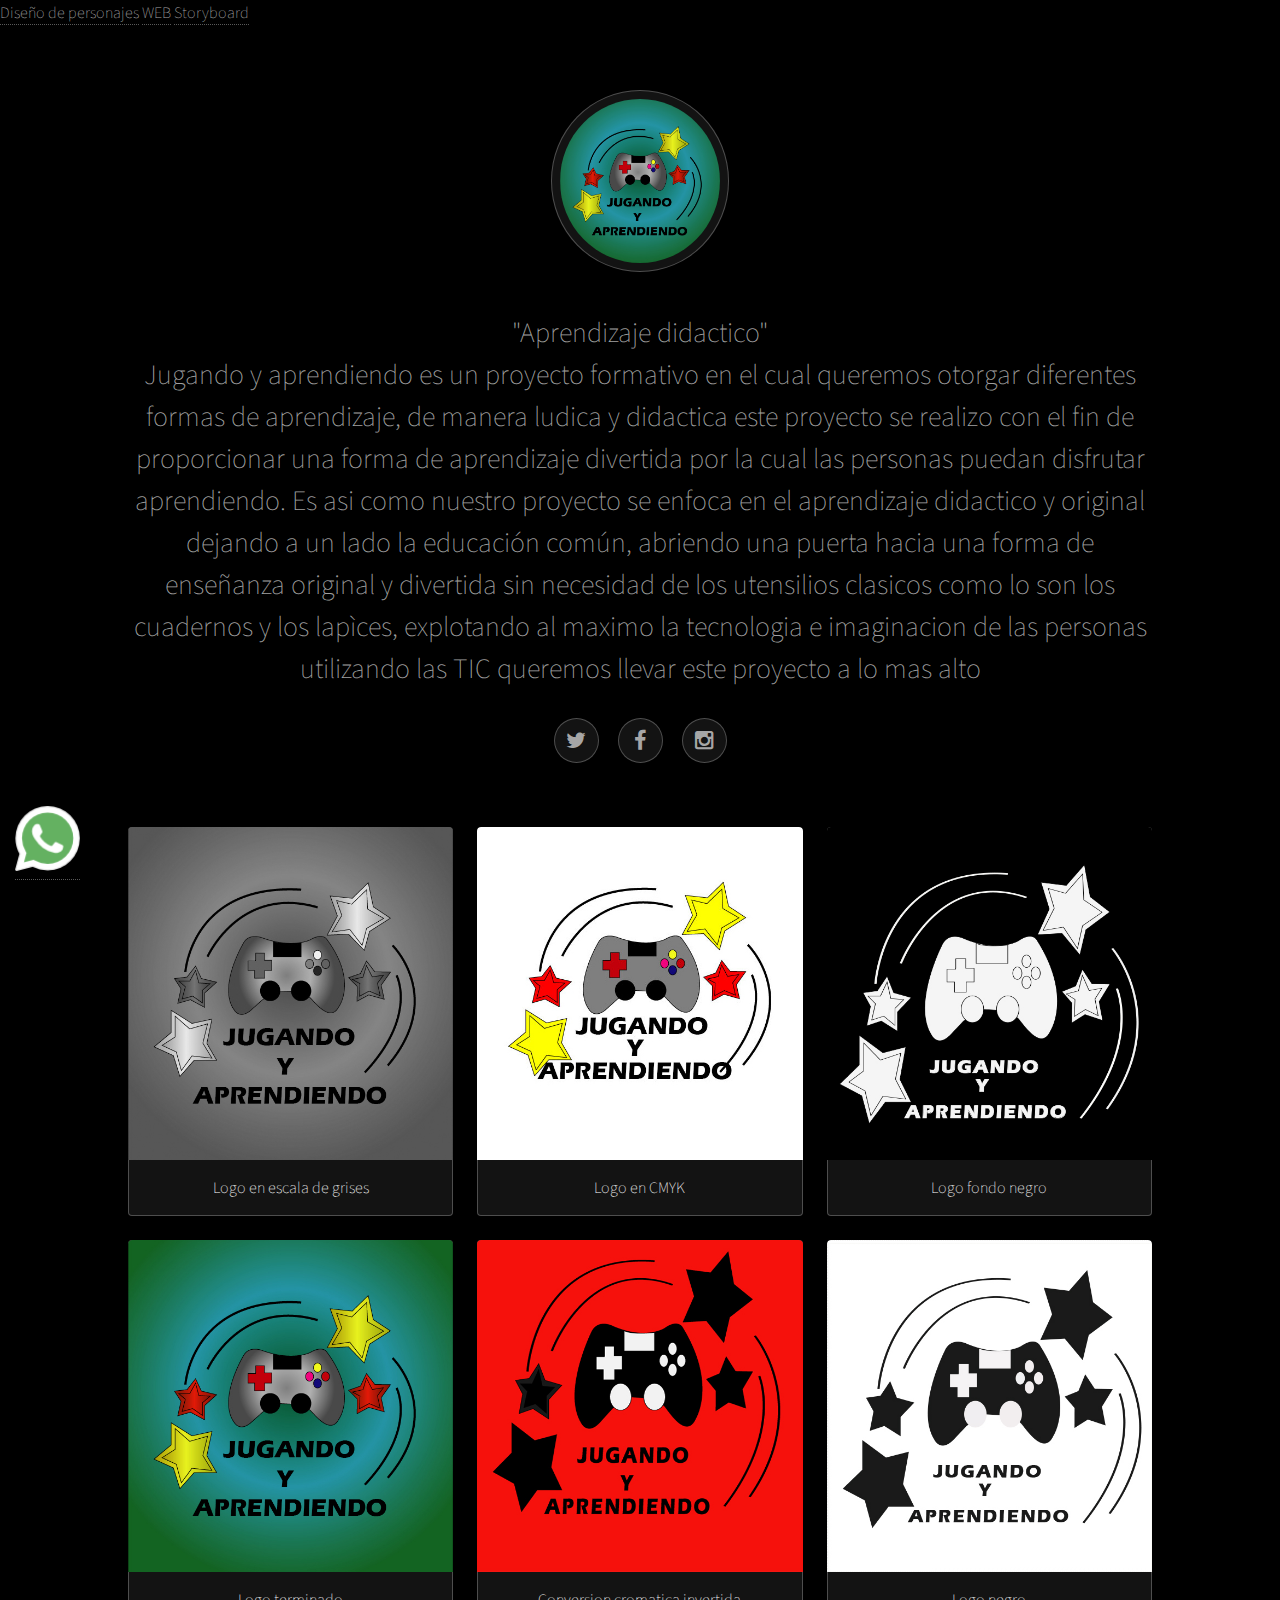
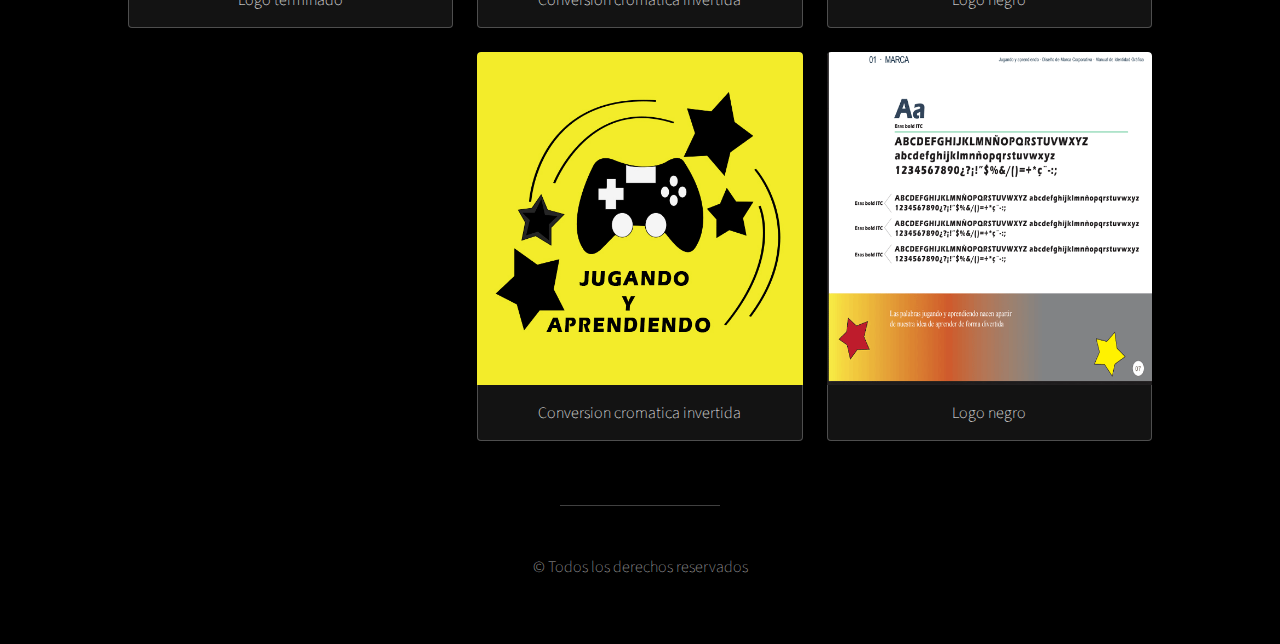
==== commit 6e19b257: "Update manual.html" ====
--- a/manual.html
+++ b/manual.html
@@ -29,7 +29,7 @@
                 <div class="col-xs-12 col-sm-12 col-md-12 col-lg-12">
                     <nav class="p-2 bg-warning text-white mt-3">
                         <a href="Diseño.html" target="_blank" class="breadcrumb-item">Diseño de personajes</a>
-                        <a href="index.html" target="_blank" class="breadcrumb-item">web</a>
+                        <a href="index.html" target="_blank" class="breadcrumb-item">WEB</a>
                         <a href="plantilla.html" target="_blank" class="breadcrumb-item">Storyboard</a>
                     </nav>
                 </div>
@@ -112,4 +112,4 @@
 			<script src="assets/js/main.js"></script>
 
 	</body>
-</html>+</html>
